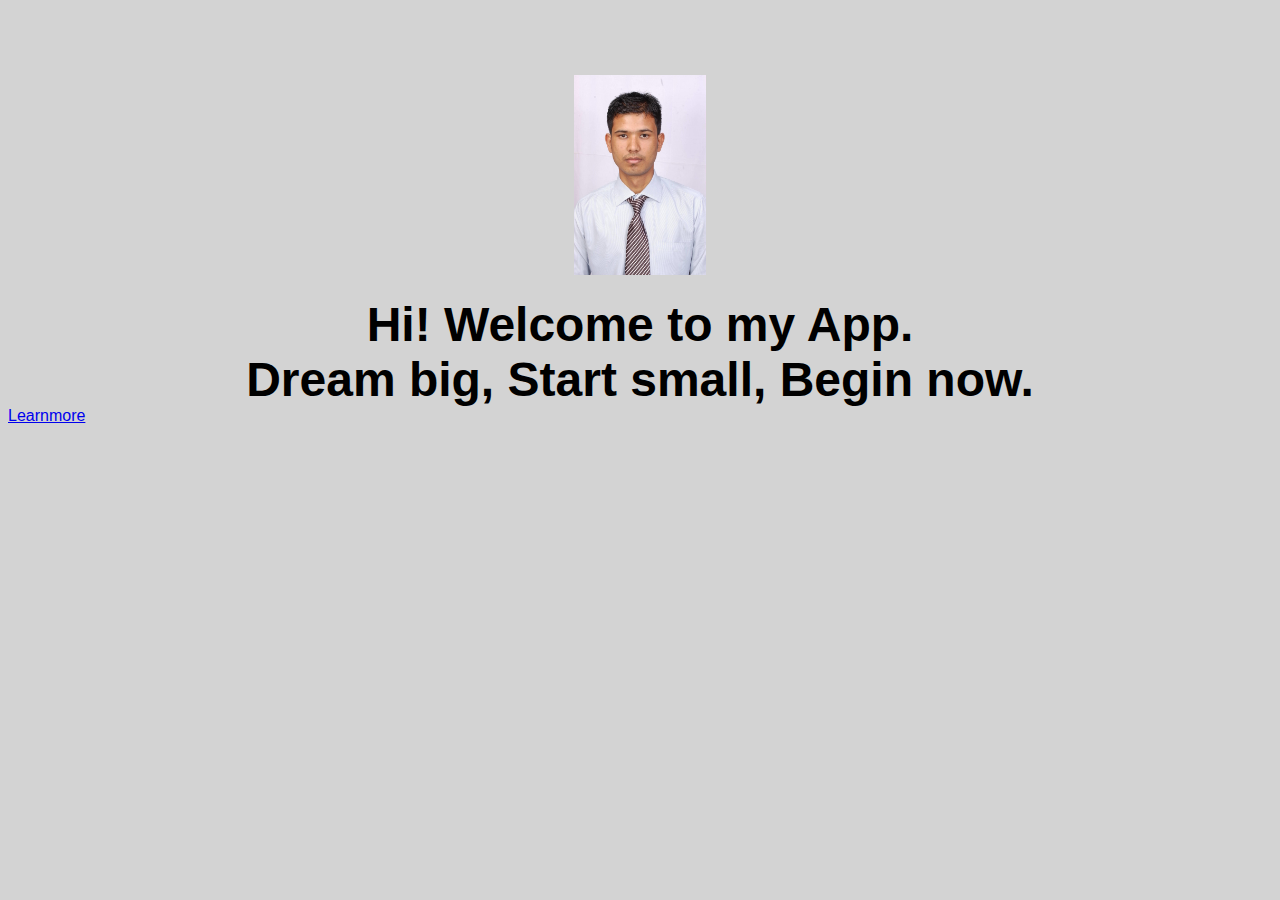
==== ui/index.html @ 58cae235 "[imad-console] Updates ui/index.html" ====
<!doctype html>
<html>
    <head>
        <link href="/ui/style.css" rel="stylesheet" />
    </head>
    <body background="ui/images/bgimg1.jpg">
        
        <div class="center">
            <img src="/ui/Manish.jpg" class="img-medium"/>
        </div>
        <br>
        <div class="center text-big bold">

            Hi! Welcome to my App.<br>
	    Dream big, Start small, Begin now.
        </div>
        
        <div>
        <a href="#">Learnmore</a>
        </div>
        
        <script type="text/javascript" src="/ui/main.js">
        </script>
    </body>
</html>
---- ui/style.css ----
body {
   /* background-image:url("im1.jpg");*/
    font-family: sans-serif;
    background-color: lightgrey;
    margin-top: 75px;
}

.center {
    text-align: center;
}

.text-big {
    font-size: 300%;
}

.bold {
    font-weight: bold;
}

.img-medium {
    height: 200px;
}
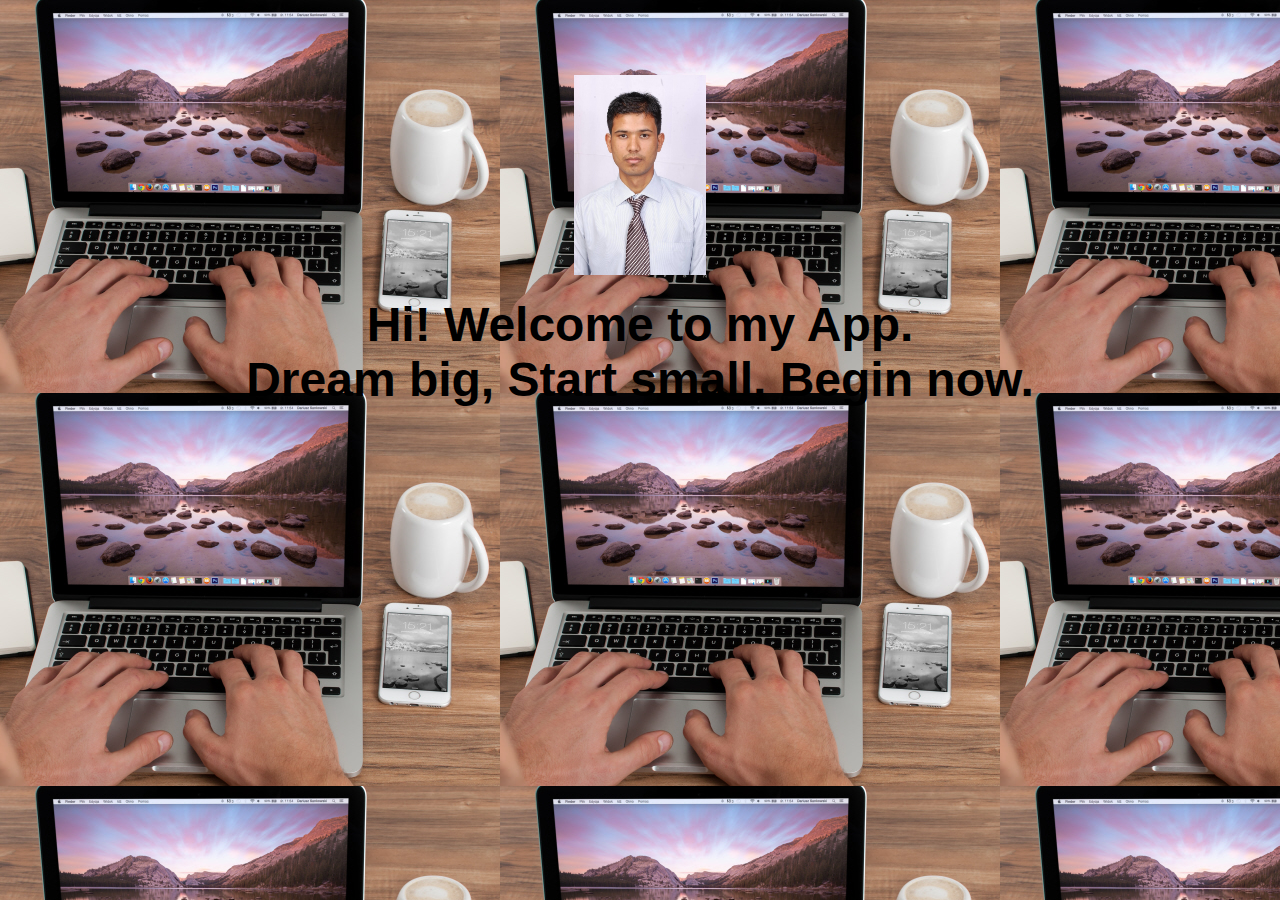
==== commit fd0225bf: "[imad-console] Updates ui/index.html" ====
--- a/ui/index.html
+++ b/ui/index.html
@@ -3,7 +3,8 @@
     <head>
         <link href="/ui/style.css" rel="stylesheet" />
     </head>
-    <body background="ui/images/bgimg1.jpg">
+    <!--<body background="ui/images/bgimg1.jpg">-->
+    <body>
         
         <div class="center">
             <img src="/ui/Manish.jpg" class="img-medium"/>
@@ -15,9 +16,7 @@
 	    Dream big, Start small, Begin now.
         </div>
         
-        <div>
-        <a href="#">Learnmore</a>
-        </div>
+        
         
         <script type="text/javascript" src="/ui/main.js">
         </script>
--- a/ui/style.css
+++ b/ui/style.css
@@ -1,5 +1,5 @@
 body {
-   /* background-image:url("im1.jpg");*/
+    background-image:url("/ui/images/bgimg1.jpg");
     font-family: sans-serif;
     background-color: lightgrey;
     margin-top: 75px;
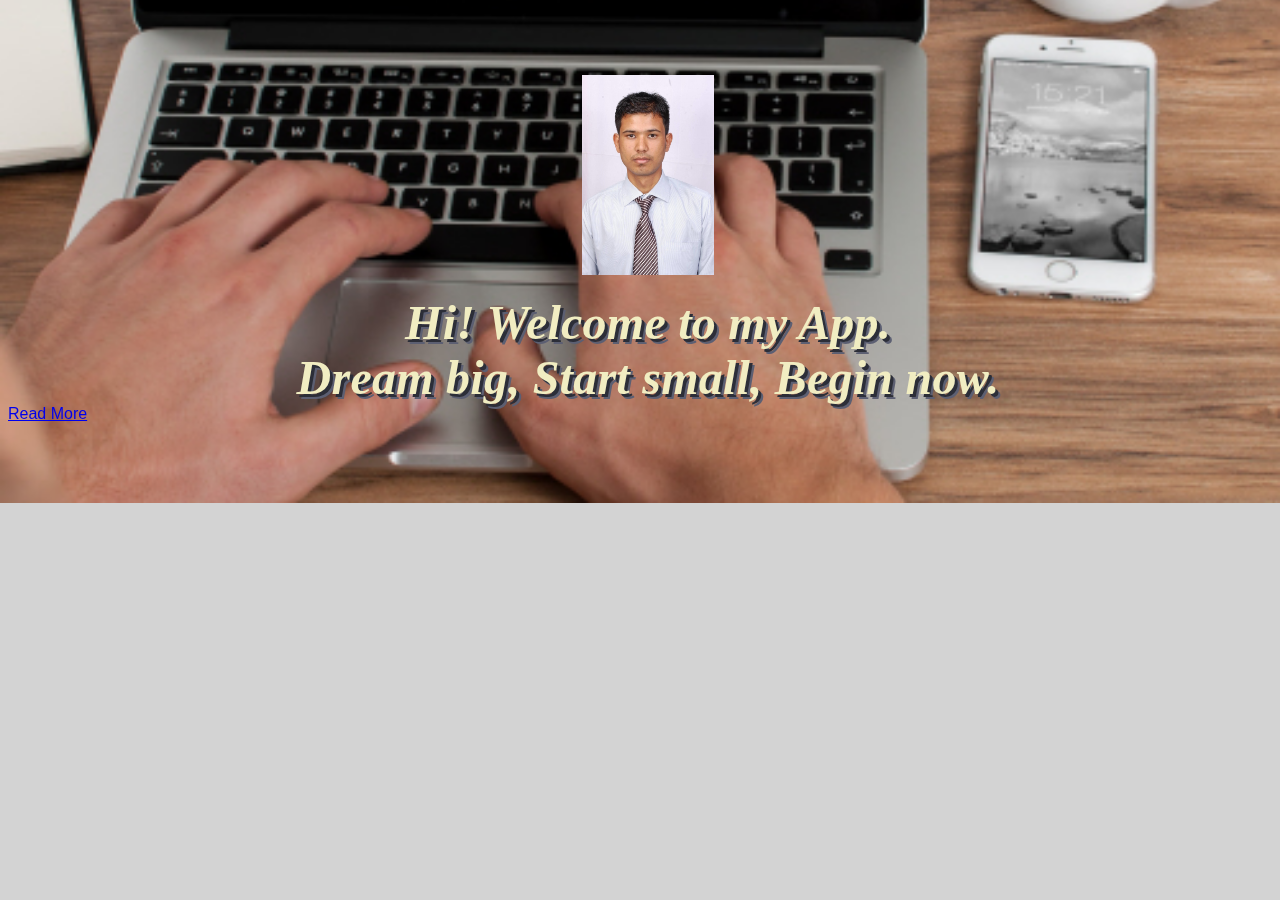
==== commit 778c39b8: "[imad-console] Updates ui/index.html" ====
--- a/ui/index.html
+++ b/ui/index.html
@@ -16,7 +16,7 @@
 	    Dream big, Start small, Begin now.
         </div>
         
-        
+        <a href="#" class="read-more no-context">Read More</a>
         
         <script type="text/javascript" src="/ui/main.js">
         </script>
--- a/ui/style.css
+++ b/ui/style.css
@@ -1,12 +1,31 @@
 body {
-    background-image:url("/ui/images/bgimg1.jpg");
+    background-image:url("/ui/images/bgimg1.jpg") ;
+    background-repeat: no-repeat;
+    background-position: center;
+    background-size: cover;
+    width: 100%;
+    height:auto;
+    position: fixed;
+    top: 0; 
+    left: 0; 
+  
+     min-height: 100%;
+     min-width: 1024px;
+  
     font-family: sans-serif;
     background-color: lightgrey;
     margin-top: 75px;
 }
 
 .center {
-    text-align: center;
+    text-align:center;
+    font-family: Georgia, serif;
+     font-style: italic;
+    font-size: 11px;
+    color: #F1EDC2;
+    letter-spacing: .25px;
+    
+    text-shadow: 3px 3px 0px #2c2e38, 5px 5px 0px #5c5f72;
 }
 
 .text-big {
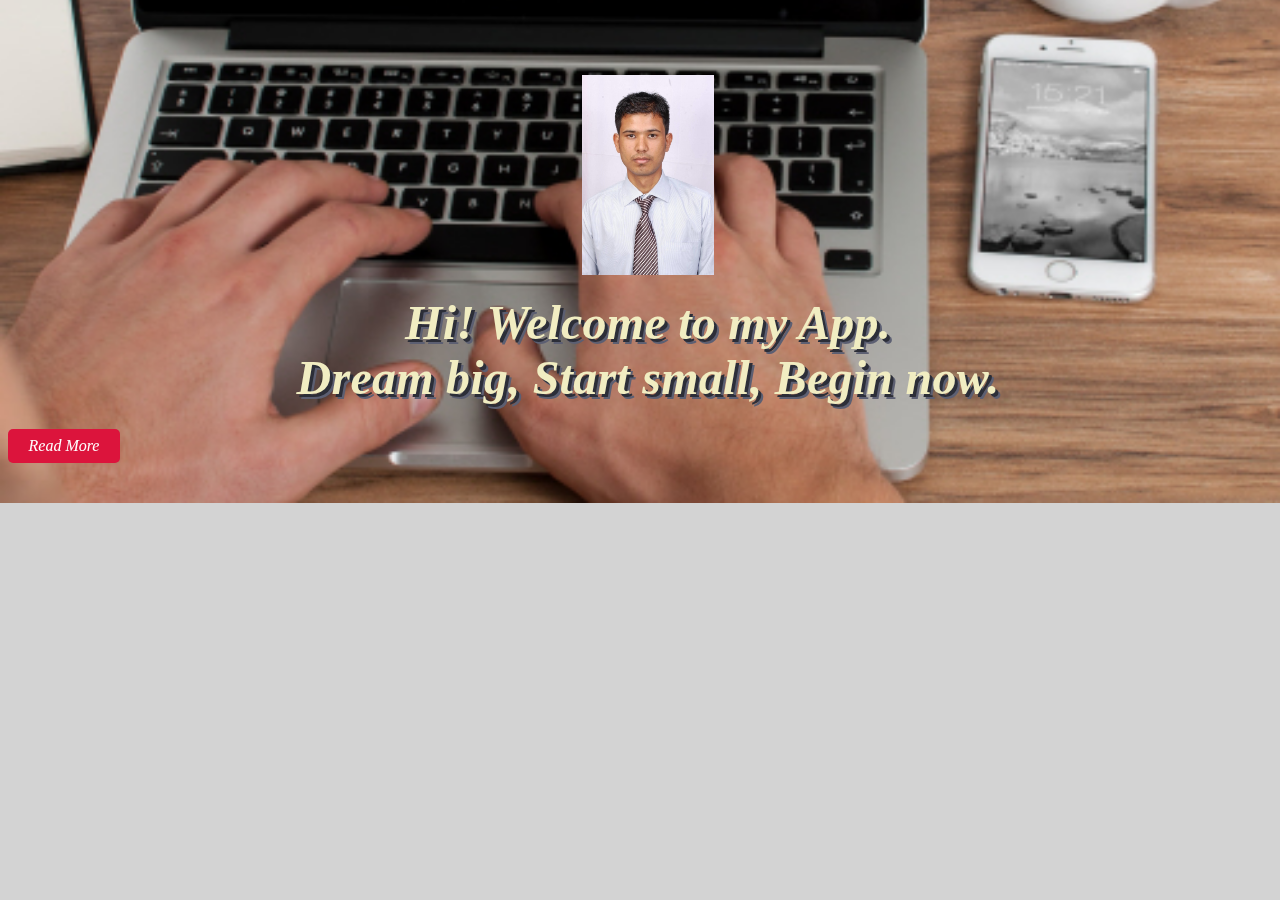
==== commit 2b56ffc8: "[imad-console] Updates ui/index.html" ====
--- a/ui/index.html
+++ b/ui/index.html
@@ -16,7 +16,9 @@
 	    Dream big, Start small, Begin now.
         </div>
         
+        <div id="fixedbutton">
         <a href="#" class="read-more no-context">Read More</a>
+        </div>
         
         <script type="text/javascript" src="/ui/main.js">
         </script>
--- a/ui/style.css
+++ b/ui/style.css
@@ -8,7 +8,7 @@
     position: fixed;
     top: 0; 
     left: 0; 
-  
+ 
      min-height: 100%;
      min-width: 1024px;
   
@@ -40,4 +40,29 @@
     height: 200px;
 }
 
+.read-more {
+  background-color: Crimson;
+  border-radius: 5px;  
+  color: white;
+  display: block;
+  margin: 1.5em 0;
+  padding:0.5em;
+  text-align: center;
+  text-decoration: none;  
+  font-family: Georgia, serif;
+  font-style: italic;
+  width: 6em;
+  
+}
 
+.no-context {
+  background-color: Crimson;
+}
+
+.fixedbutton {
+    position: fixed;
+    bottom: 560px;
+    right: 1000px; 
+}
+
+
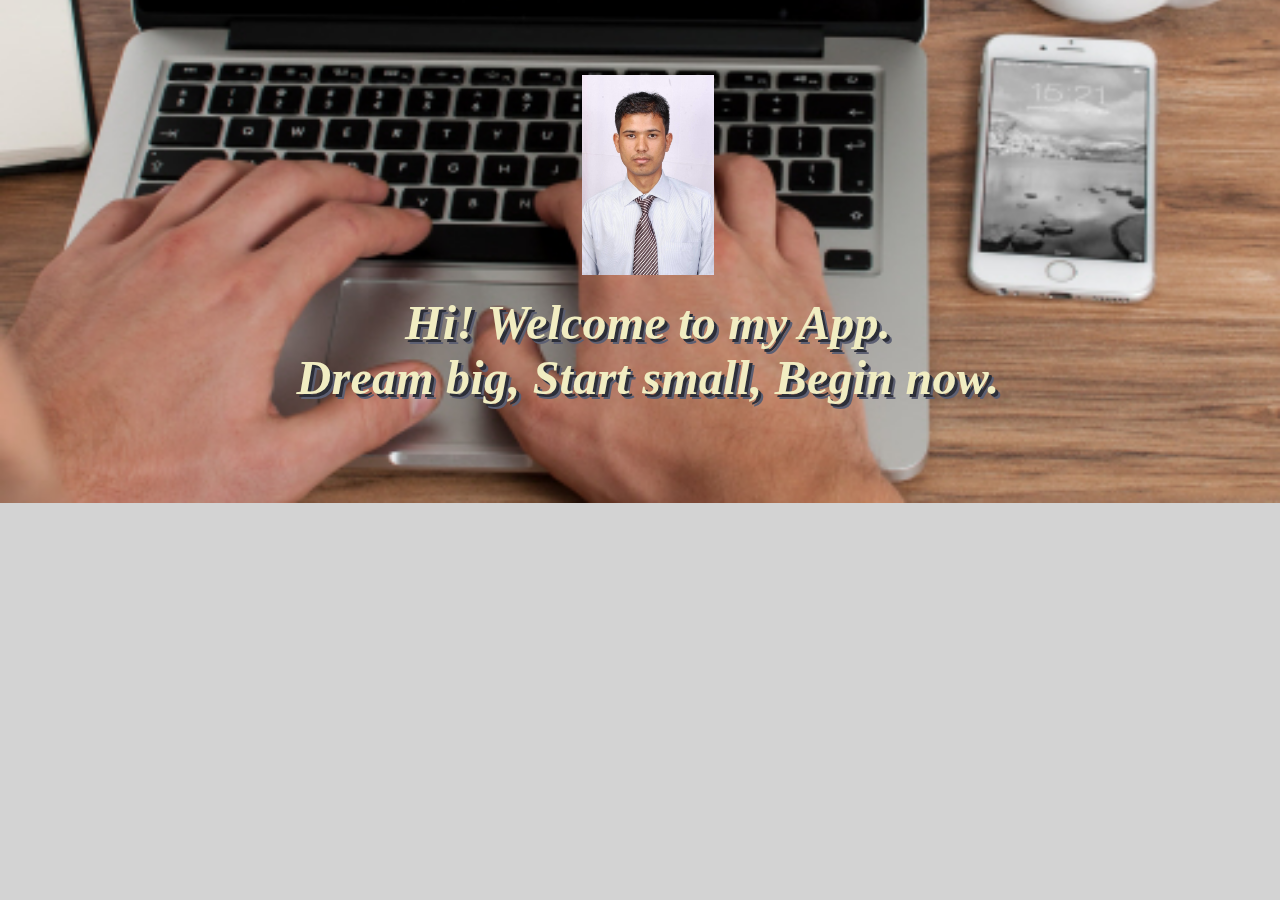
==== commit 2355e96a: "[imad-console] Updates ui/index.html" ====
--- a/ui/index.html
+++ b/ui/index.html
@@ -16,9 +16,7 @@
 	    Dream big, Start small, Begin now.
         </div>
         
-        <div id="fixedbutton">
-        <a href="#" class="read-more no-context">Read More</a>
-        </div>
+        
         
         <script type="text/javascript" src="/ui/main.js">
         </script>
--- a/ui/style.css
+++ b/ui/style.css
@@ -59,10 +59,5 @@
   background-color: Crimson;
 }
 
-.fixedbutton {
-    position: fixed;
-    bottom: 560px;
-    right: 1000px; 
-}
 
 
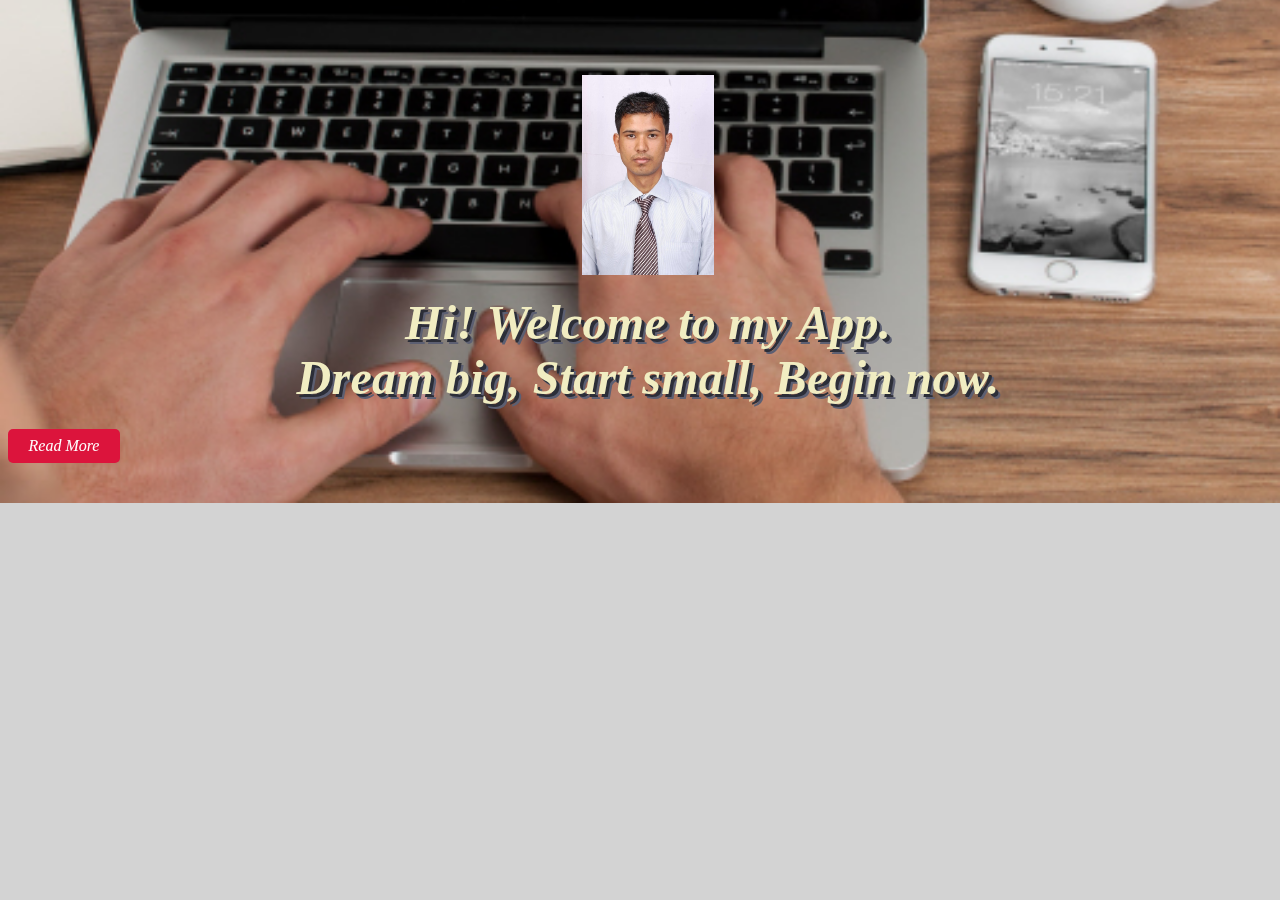
==== commit 23f4fb56: "[imad-console] Updates ui/index.html" ====
--- a/ui/index.html
+++ b/ui/index.html
@@ -16,7 +16,7 @@
 	    Dream big, Start small, Begin now.
         </div>
         
-        
+         <a href="#" class="read-more no-context">Read More</a>
         
         <script type="text/javascript" src="/ui/main.js">
         </script>
